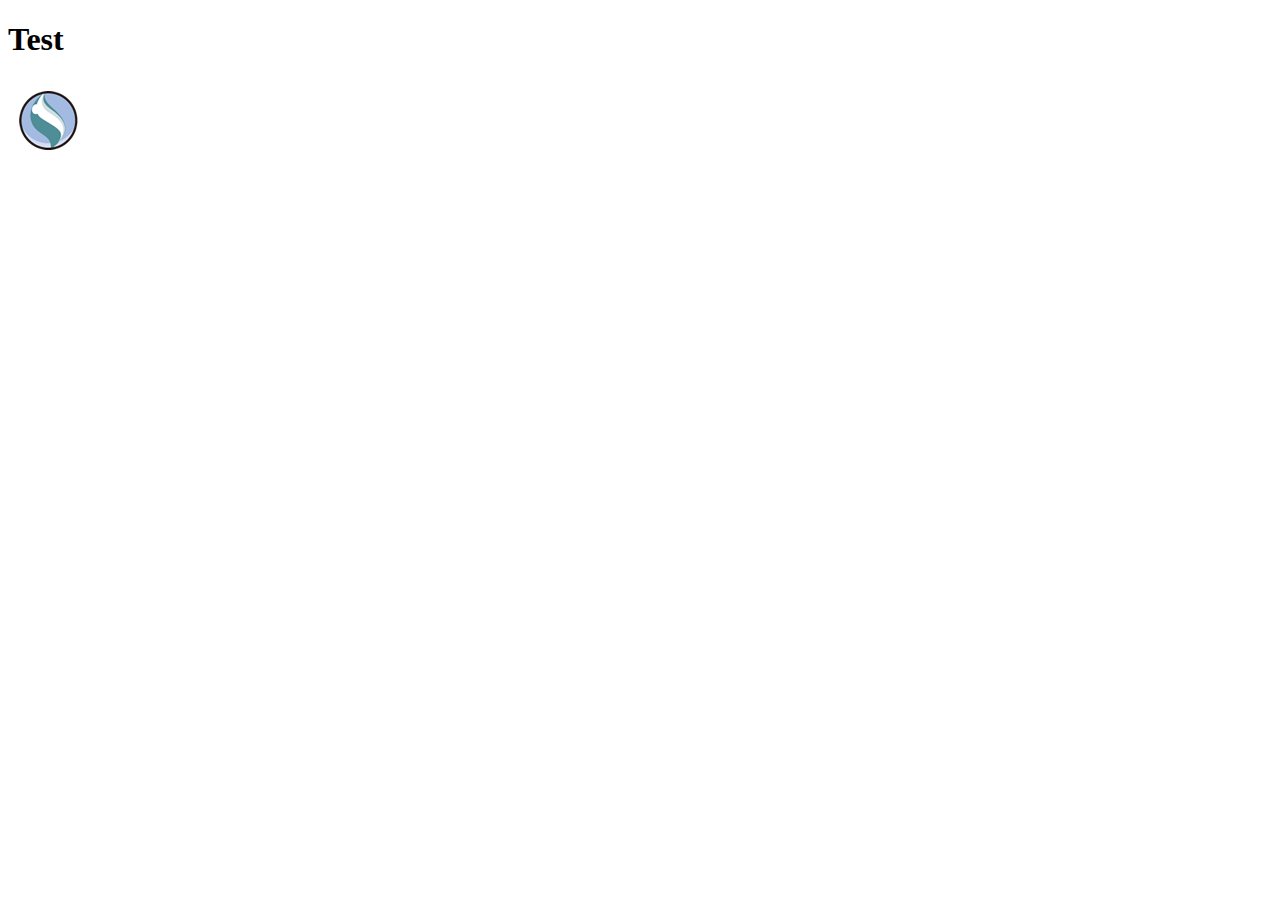
==== index.html @ 9678ddfa "Removed filepath comment" ====
<!DOCTYPE html>
<html lang="en">
<head>
    <meta charset="UTF-8">
    <meta name="viewport" content="width=device-width, initial-scale=1.0">
    <meta http-equiv="X-UA-Compatible" content="ie=edge">
    <title>Test G-Drive Images</title>

    <link rel="stylesheet" href="https://pro.fontawesome.com/releases/v5.11.2/css/all.css" integrity="sha384-zrnmn8R8KkWl12rAZFt4yKjxplaDaT7/EUkKm7AovijfrQItFWR7O/JJn4DAa/gx" crossorigin="anonymous">
</head>
<body>
    <h1>Test</h1>
    <div>
        <img src="./assets/images/items/abomasite.png">
    </div>

    <p>
        <i class="fas fa-star"></i><i class="far fa-star"></i>
    </p>
</body>
</html>
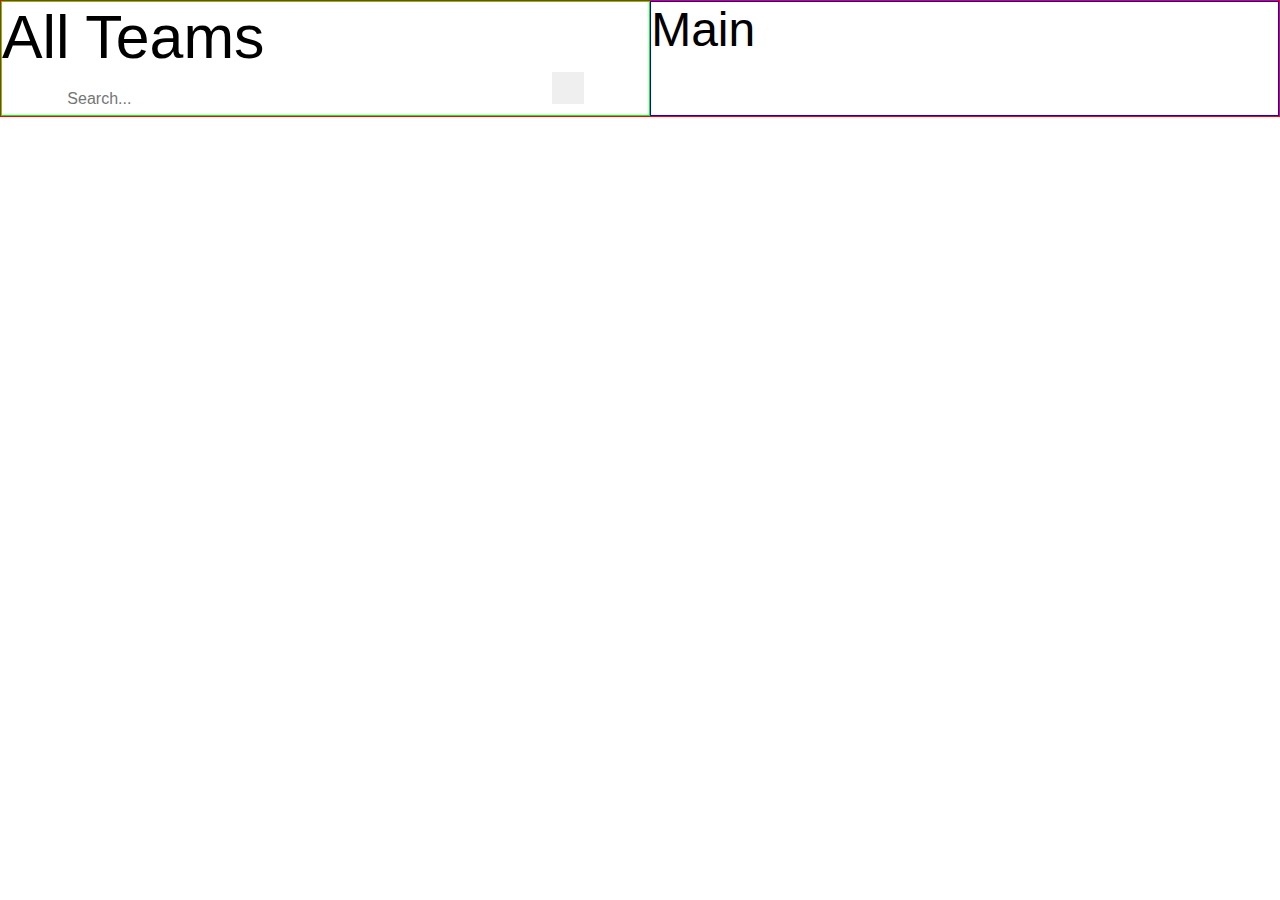
==== commit 7d397525: "Laid out main containers and search form" ====
--- a/index.html
+++ b/index.html
@@ -4,18 +4,28 @@
     <meta charset="UTF-8">
     <meta name="viewport" content="width=device-width, initial-scale=1.0">
     <meta http-equiv="X-UA-Compatible" content="ie=edge">
-    <title>Test G-Drive Images</title>
+    <title>Pokemon Teams Template</title>
 
     <link rel="stylesheet" href="https://pro.fontawesome.com/releases/v5.11.2/css/all.css" integrity="sha384-zrnmn8R8KkWl12rAZFt4yKjxplaDaT7/EUkKm7AovijfrQItFWR7O/JJn4DAa/gx" crossorigin="anonymous">
+    <link rel="stylesheet" href="./styles/fonts.css">
+    <link rel="stylesheet" href="./styles/main.css">
+
+    <link rel="shortcut icon" href="./assets/icons/favicon.png" type="image/png">
 </head>
 <body>
-    <h1>Test</h1>
-    <div>
-        <img src="./assets/images/items/abomasite.png">
+    <div id="app">
+        <aside>
+            <h1>All Teams</h1>
+            <div class="container-search">
+                <form>
+                    <input type="text" class="field-search" placeholder="Search..." required>
+                    <button type="button" class="btn-search"><i class="fas fa-search"></i></button>
+                </form>
+            </div>
+        </aside>
+        <main>
+            <h2>Main</h2>
+        </main>
     </div>
-
-    <p>
-        <i class="fas fa-star"></i><i class="far fa-star"></i>
-    </p>
 </body>
 </html>--- a/styles/fonts.css
+++ b/styles/fonts.css
@@ -0,0 +1,291 @@
+/* Import font: Montserrat */
+@font-face {
+    font-family: Montserrat;
+    src: url(./assets/fonts/montserrat/montserrat-100.ttf);
+    font-weight: 100;
+}
+
+@font-face {
+    font-family: Montserrat;
+    src: url(./assets/fonts/montserrat/montserrat-100-italic.ttf);
+    font-weight: 100;
+    font-style: italic;
+}
+
+@font-face {
+    font-family: Montserrat;
+    src: url(./assets/fonts/montserrat/montserrat-200.ttf);
+    font-weight: 200;
+}
+
+@font-face {
+    font-family: Montserrat;
+    src: url(./assets/fonts/montserrat/montserrat-200-italic.ttf);
+    font-weight: 200;
+    font-style: italic;
+}
+
+@font-face {
+    font-family: Montserrat;
+    src: url(./assets/fonts/montserrat/montserrat-300.ttf);
+    font-weight: 300;
+}
+
+@font-face {
+    font-family: Montserrat;
+    src: url(./assets/fonts/montserrat/montserrat-300-italic.ttf);
+    font-weight: 300;
+    font-style: italic;
+}
+
+@font-face {
+    font-family: Montserrat;
+    src: url(./assets/fonts/montserrat/montserrat-400.ttf);
+    font-weight: 400;
+}
+
+@font-face {
+    font-family: Montserrat;
+    src: url(./assets/fonts/montserrat/montserrat-400-italic.ttf);
+    font-weight: 400;
+    font-style: italic;
+}
+
+@font-face {
+    font-family: Montserrat;
+    src: url(./assets/fonts/montserrat/montserrat-500.ttf);
+    font-weight: 500;
+}
+
+@font-face {
+    font-family: Montserrat;
+    src: url(./assets/fonts/montserrat/montserrat-500-italic.ttf);
+    font-weight: 500;
+    font-style: italic;
+}
+
+@font-face {
+    font-family: Montserrat;
+    src: url(./assets/fonts/montserrat/montserrat-600.ttf);
+    font-weight: 600;
+}
+
+@font-face {
+    font-family: Montserrat;
+    src: url(./assets/fonts/montserrat/montserrat-600-italic.ttf);
+    font-weight: 600;
+    font-style: italic;
+}
+
+@font-face {
+    font-family: Montserrat;
+    src: url(./assets/fonts/montserrat/montserrat-700.ttf);
+    font-weight: 700;
+}
+
+@font-face {
+    font-family: Montserrat;
+    src: url(./assets/fonts/montserrat/montserrat-700-italic.ttf);
+    font-weight: 700;
+    font-style: italic;
+}
+
+@font-face {
+    font-family: Montserrat;
+    src: url(./assets/fonts/montserrat/montserrat-800.ttf);
+    font-weight: 800;
+}
+
+@font-face {
+    font-family: Montserrat;
+    src: url(./assets/fonts/montserrat/montserrat-800-italic.ttf);
+    font-weight: 800;
+    font-style: italic;
+}
+
+@font-face {
+    font-family: Montserrat;
+    src: url(./assets/fonts/montserrat/montserrat-900.ttf);
+    font-weight: 900;
+}
+
+@font-face {
+    font-family: Montserrat;
+    src: url(./assets/fonts/montserrat/montserrat-900-italic.ttf);
+    font-weight: 900;
+    font-style: italic;
+}
+
+
+/* Import font: Source Sans Pro */
+@font-face {
+    font-family: "Source Sans Pro";
+    src: url(./assets/fonts/source_sans_pro/source_sans_pro-200.ttf);
+    font-weight: 200;
+}
+
+@font-face {
+    font-family: "Source Sans Pro";
+    src: url(./assets/fonts/source_sans_pro/source_sans_pro-200-italic.ttf);
+    font-weight: 200;
+    font-style: italic;
+}
+
+@font-face {
+    font-family: "Source Sans Pro";
+    src: url(./assets/fonts/source_sans_pro/source_sans_pro-300.ttf);
+    font-weight: 300;
+}
+
+@font-face {
+    font-family: "Source Sans Pro";
+    src: url(./assets/fonts/source_sans_pro/source_sans_pro-300-italic.ttf);
+    font-weight: 300;
+    font-style: italic;
+}
+
+@font-face {
+    font-family: "Source Sans Pro";
+    src: url(./assets/fonts/source_sans_pro/source_sans_pro-400.ttf);
+    font-weight: 400;
+}
+
+@font-face {
+    font-family: "Source Sans Pro";
+    src: url(./assets/fonts/source_sans_pro/source_sans_pro-400-italic.ttf);
+    font-weight: 400;
+    font-style: italic;
+}
+
+@font-face {
+    font-family: "Source Sans Pro";
+    src: url(./assets/fonts/source_sans_pro/source_sans_pro-500.ttf);
+    font-weight: 500;
+}
+
+@font-face {
+    font-family: "Source Sans Pro";
+    src: url(./assets/fonts/source_sans_pro/source_sans_pro-500-italic.ttf);
+    font-weight: 500;
+    font-style: italic;
+}
+
+@font-face {
+    font-family: "Source Sans Pro";
+    src: url(./assets/fonts/source_sans_pro/source_sans_pro-700.ttf);
+    font-weight: 700;
+}
+
+@font-face {
+    font-family: "Source Sans Pro";
+    src: url(./assets/fonts/source_sans_pro/source_sans_pro-700-italic.ttf);
+    font-weight: 700;
+    font-style: italic;
+}
+
+@font-face {
+    font-family: "Source Sans Pro";
+    src: url(./assets/fonts/source_sans_pro/source_sans_pro-900.ttf);
+    font-weight: 900;
+}
+
+@font-face {
+    font-family: "Source Sans Pro";
+    src: url(./assets/fonts/source_sans_pro/source_sans_pro-900-italic.ttf);
+    font-weight: 900;
+    font-style: italic;
+}
+
+
+/* Import font: Source Code Pro */
+@font-face {
+    font-family: "Source Code Pro";
+    src: url(./assets/fonts/source_code_pro/source_code_pro-200.ttf);
+    font-weight: 200;
+}
+
+@font-face {
+    font-family: "Source Code Pro";
+    src: url(./assets/fonts/source_code_pro/source_code_pro-200-italic.ttf);
+    font-weight: 200;
+    font-style: italic;
+}
+
+@font-face {
+    font-family: "Source Code Pro";
+    src: url(./assets/fonts/source_code_pro/source_code_pro-300.ttf);
+    font-weight: 300;
+}
+
+@font-face {
+    font-family: "Source Code Pro";
+    src: url(./assets/fonts/source_code_pro/source_code_pro-300-italic.ttf);
+    font-weight: 300;
+    font-style: italic;
+}
+
+@font-face {
+    font-family: "Source Code Pro";
+    src: url(./assets/fonts/source_code_pro/source_code_pro-400.ttf);
+    font-weight: 400;
+}
+
+@font-face {
+    font-family: "Source Code Pro";
+    src: url(./assets/fonts/source_code_pro/source_code_pro-400-italic.ttf);
+    font-weight: 400;
+    font-style: italic;
+}
+
+@font-face {
+    font-family: "Source Code Pro";
+    src: url(./assets/fonts/source_code_pro/source_code_pro-500.ttf);
+    font-weight: 500;
+}
+
+@font-face {
+    font-family: "Source Code Pro";
+    src: url(./assets/fonts/source_code_pro/source_code_pro-500-italic.ttf);
+    font-weight: 500;
+    font-style: italic;
+}
+
+@font-face {
+    font-family: "Source Code Pro";
+    src: url(./assets/fonts/source_code_pro/source_code_pro-700.ttf);
+    font-weight: 700;
+}
+
+@font-face {
+    font-family: "Source Code Pro";
+    src: url(./assets/fonts/source_code_pro/source_code_pro-700-italic.ttf);
+    font-weight: 700;
+    font-style: italic;
+}
+
+@font-face {
+    font-family: "Source Code Pro";
+    src: url(./assets/fonts/source_code_pro/source_code_pro-900.ttf);
+    font-weight: 900;
+}
+
+@font-face {
+    font-family: "Source Code Pro";
+    src: url(./assets/fonts/source_code_pro/source_code_pro-900-italic.ttf);
+    font-weight: 900;
+    font-style: italic;
+}
+
+
+/* Font styles */
+.font-montserrat {
+    font-family: Montserrat, sans-serif;
+}
+
+.font-source-sans-pro {
+    font-family: "Source Sans Pro", sans-serif;
+}
+
+.font-source-code-pro {
+    font-family: "Source Code Pro", sans-serif;
+}--- a/styles/main.css
+++ b/styles/main.css
@@ -0,0 +1,80 @@
+* {
+    margin: 0;
+    padding: 0;
+    border: 0;
+    font-size: 100%;
+    font: inherit;
+    vertical-align: baseline;
+    box-sizing: border-box;
+}
+
+html, body {
+    font-size: 16px;
+    font-family: 'Source Sans Pro', sans-serif;
+}
+
+div#app {
+    border: thin solid #f00;
+    display: grid;
+    grid-template-areas: 'aside main main main main';
+}
+
+aside {
+    border: thin solid #0f0;
+    grid-area: aside;
+}
+
+main {
+    border: thin solid #00f;
+    grid-area: main;
+}
+
+h1, h2, h3, h4, h5, h6,
+.font-heading {
+    font-family: 'Montserrat', sans-serif;
+}
+
+h1 {
+    font-size: 3.8rem;
+}
+
+h2 {
+    font-size: 3rem;
+}
+
+h3 {
+    font-size: 2.2rem;
+}
+
+h4 {
+    font-size: 2rem;
+}
+
+h5 {
+    font-size: 1.5rem;
+}
+
+h6 {
+    font-size: 1rem;
+}
+
+.font-body {
+    font-family: 'Source Sans Pro', sans-serif;
+}
+
+.container-search {
+    display: flex;
+    align-items: center;
+    justify-content: center;
+}
+
+.field-search {
+    display: inline-block;
+    width: 30rem;
+    height: 2rem;
+}
+
+.btn-search {
+    width: 2rem;
+    height: 2rem;
+}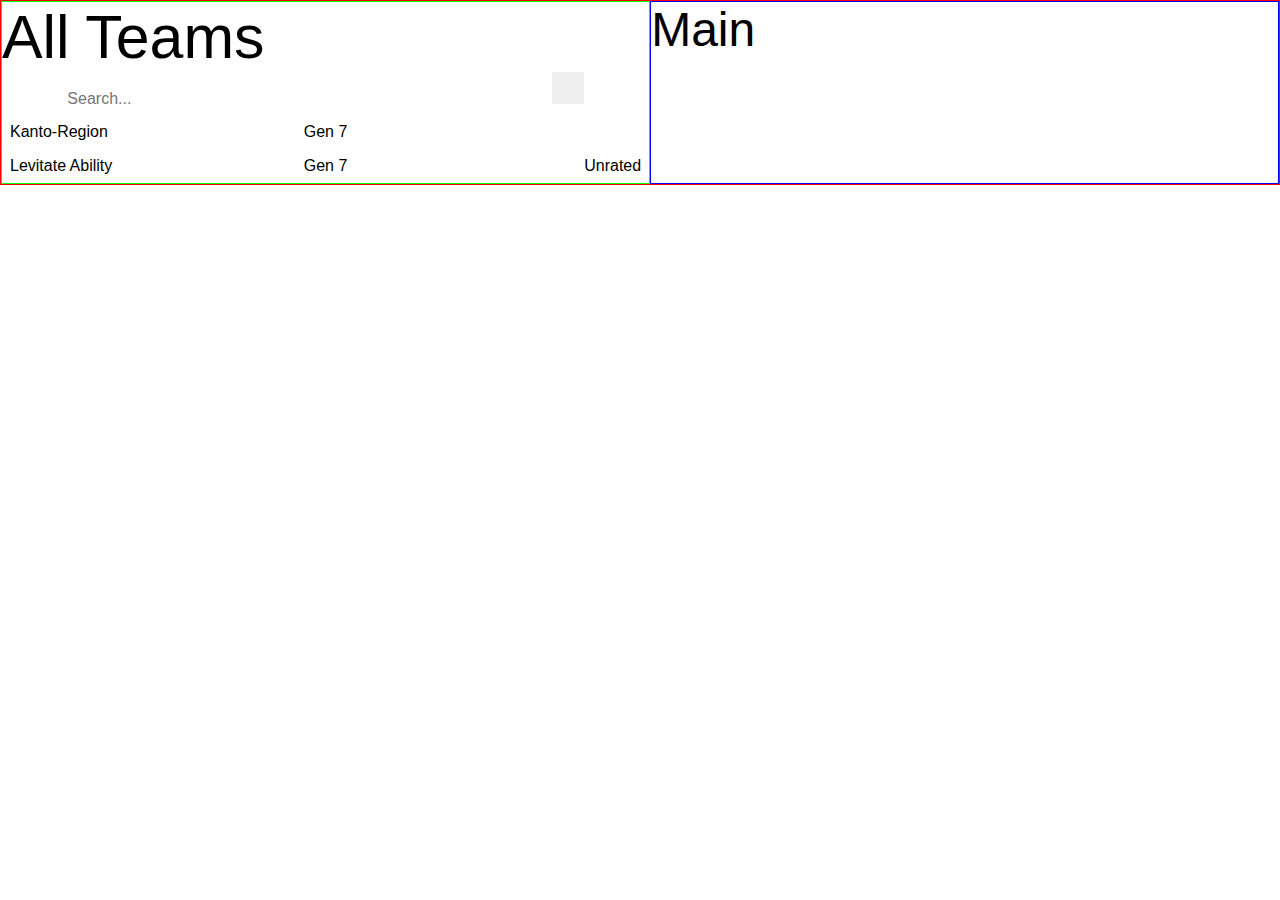
==== commit ca9e750a: "Laid out team list components" ====
--- a/index.html
+++ b/index.html
@@ -22,6 +22,18 @@
                     <button type="button" class="btn-search"><i class="fas fa-search"></i></button>
                 </form>
             </div>
+            <div class="container-team-list">
+                <div class="team-item">
+                    <h6 class="item-title">Kanto-Region</h6>
+                    <p class="item-gen">Gen 7</p>
+                    <div class="item-rating"><i class="fas fa-star"></i><i class="fas fa-star"></i><i class="fal fa-star"></i><i class="fal fa-star"></i><i class="fal fa-star"></i></div>
+                </div>
+                <div class="team-item">
+                    <h6 class="item-title">Levitate Ability</h6>
+                    <p class="item-gen">Gen 7</p>
+                    <div class="item-rating"><small>Unrated</small></div>
+                </div>
+            </div>
         </aside>
         <main>
             <h2>Main</h2>
--- a/styles/main.css
+++ b/styles/main.css
@@ -7,6 +7,11 @@
     vertical-align: baseline;
     box-sizing: border-box;
 }
+
+/* TODO: Remove */
+/* div {
+    border: thin solid #888;
+} */
 
 html, body {
     font-size: 16px;
@@ -77,4 +82,25 @@
 .btn-search {
     width: 2rem;
     height: 2rem;
+}
+
+.team-item {
+    padding: 0.5rem;
+    display: grid;
+    grid-template-areas: 'item-title item-gen item-rating';
+    grid-template-columns: repeat(3, 1fr);
+}
+
+.item-title {
+    grid-area: item-title;
+}
+
+.item-gen {
+    grid-area: item-gen;
+    text-align: center;
+}
+
+.item-rating {
+    grid-area: item-rating;
+    text-align: right;
 }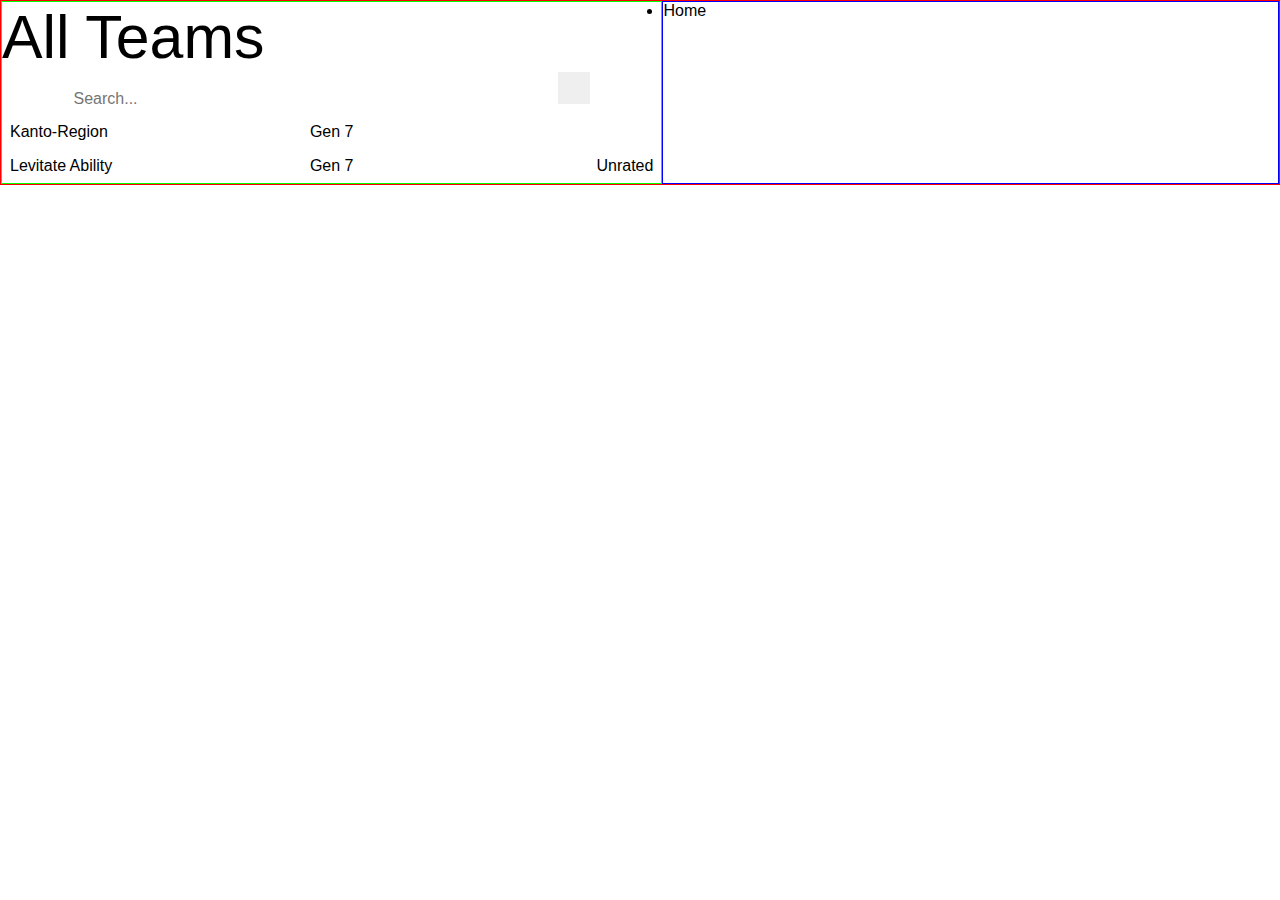
==== commit acf673fd: "WIP breadcrumbs" ====
--- a/index.html
+++ b/index.html
@@ -36,7 +36,9 @@
             </div>
         </aside>
         <main>
-            <h2>Main</h2>
+            <ul class="breadcrumb">
+                <li>Home</li>
+            </ul>
         </main>
     </div>
 </body>
--- a/styles/main.css
+++ b/styles/main.css
@@ -80,6 +80,7 @@
 }
 
 .btn-search {
+    display: inline-block;
     width: 2rem;
     height: 2rem;
 }
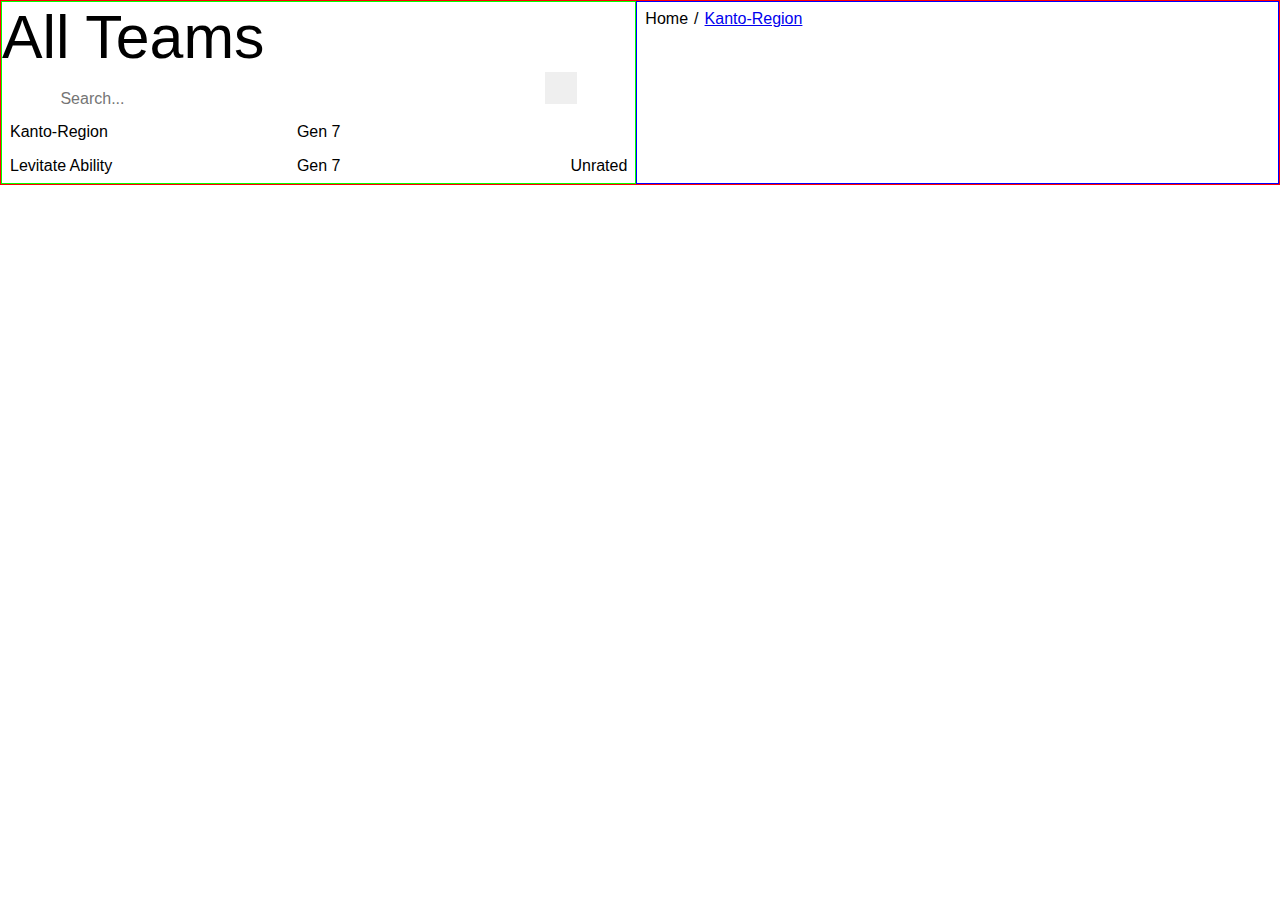
==== commit f795243b: "Implemented layout for breadcrumb" ====
--- a/index.html
+++ b/index.html
@@ -38,6 +38,7 @@
         <main>
             <ul class="breadcrumb">
                 <li>Home</li>
+                <li><a href="#">Kanto-Region</a></li>
             </ul>
         </main>
     </div>
--- a/styles/main.css
+++ b/styles/main.css
@@ -104,4 +104,18 @@
 .item-rating {
     grid-area: item-rating;
     text-align: right;
+}
+
+ul.breadcrumb {
+    padding: 0.5rem;
+    list-style: none;
+}
+
+ul.breadcrumb li {
+    display: inline;
+}
+
+ul.breadcrumb li+li:before {
+    padding: 0.1rem;
+    content: '/\00a0';
 }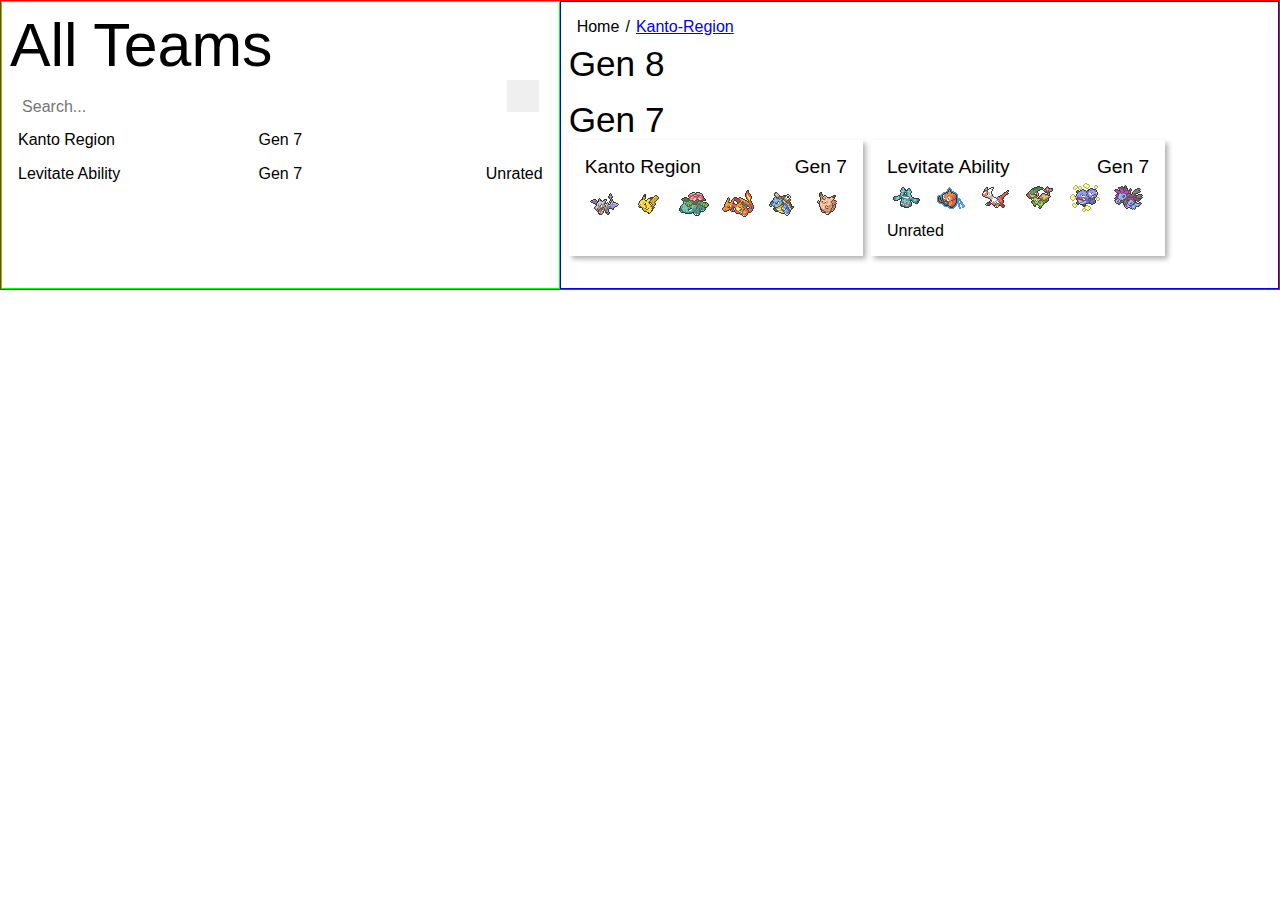
==== commit ba06c132: "Laid out team cards" ====
--- a/index.html
+++ b/index.html
@@ -24,9 +24,15 @@
             </div>
             <div class="container-team-list">
                 <div class="team-item">
-                    <h6 class="item-title">Kanto-Region</h6>
+                    <h6 class="item-title">Kanto Region</h6>
                     <p class="item-gen">Gen 7</p>
-                    <div class="item-rating"><i class="fas fa-star"></i><i class="fas fa-star"></i><i class="fal fa-star"></i><i class="fal fa-star"></i><i class="fal fa-star"></i></div>
+                    <div class="item-rating">
+                        <i class="fas fa-star"></i>
+                        <i class="fas fa-star"></i>
+                        <i class="fal fa-star"></i>
+                        <i class="fal fa-star"></i>
+                        <i class="fal fa-star"></i>
+                    </div>
                 </div>
                 <div class="team-item">
                     <h6 class="item-title">Levitate Ability</h6>
@@ -40,6 +46,54 @@
                 <li>Home</li>
                 <li><a href="#">Kanto-Region</a></li>
             </ul>
+
+            <section class="container-gens">
+                <h2 class="gens-title">Gen 8</h2>
+
+                
+            </section>
+
+            <section class="container-gens">
+                <h2 class="gens-title">Gen 7</h2>
+
+                <div class="container-gens-cards">
+                    <div class="team-card">
+                        <h3 class="card-title">Kanto Region</h3>
+                        <p class="card-gen">Gen 7</p>
+                        <div class="card-pokemon">
+                            <img class="pokemon-icon" src="./assets/images/pokemon/icons/aerodactyl-icon.png">
+                            <img class="pokemon-icon" src="./assets/images/pokemon/icons/pikachu-icon.png">
+                            <img class="pokemon-icon" src="./assets/images/pokemon/icons/venusaur-icon.png">
+                            <img class="pokemon-icon" src="./assets/images/pokemon/icons/charizard-icon.png">
+                            <img class="pokemon-icon" src="./assets/images/pokemon/icons/blastoise-icon.png">
+                            <img class="pokemon-icon" src="./assets/images/pokemon/icons/clefable-icon.png">
+                        </div>
+                        <div class="card-rating">
+                            <i class="fas fa-star"></i>
+                            <i class="fas fa-star"></i>
+                            <i class="fal fa-star"></i>
+                            <i class="fal fa-star"></i>
+                            <i class="fal fa-star"></i>
+                        </div>
+                    </div>
+
+                    <div class="team-card">
+                        <h3 class="card-title">Levitate Ability</h3>
+                        <p class="card-gen">Gen 7</p>
+                        <div class="card-pokemon">
+                            <img class="pokemon-icon" src="./assets/images/pokemon/icons/bronzong-icon.png">
+                            <img class="pokemon-icon" src="./assets/images/pokemon/icons/rotom_wash-icon.png">
+                            <img class="pokemon-icon" src="./assets/images/pokemon/icons/latias-icon.png">
+                            <img class="pokemon-icon" src="./assets/images/pokemon/icons/flygon-icon.png">
+                            <img class="pokemon-icon" src="./assets/images/pokemon/icons/weezing-icon.png">
+                            <img class="pokemon-icon" src="./assets/images/pokemon/icons/hydreigon-icon.png">
+                        </div>
+                        <div class="card-rating">
+                            Unrated
+                        </div>
+                    </div>
+                </div>
+            </section>
         </main>
     </div>
 </body>
--- a/styles/main.css
+++ b/styles/main.css
@@ -27,11 +27,13 @@
 aside {
     border: thin solid #0f0;
     grid-area: aside;
+    padding: 0.5rem;
 }
 
 main {
     border: thin solid #00f;
     grid-area: main;
+    padding: 0.5rem;
 }
 
 h1, h2, h3, h4, h5, h6,
@@ -118,4 +120,54 @@
 ul.breadcrumb li+li:before {
     padding: 0.1rem;
     content: '/\00a0';
+}
+
+.container-gens {
+    margin-bottom: 1rem;
+}
+
+.gens-title {
+    font-size: 2.2rem;
+}
+
+.container-gens-cards {
+    display: flex;
+}
+
+.team-card {
+    padding: 1rem;
+    margin-right: 0.5rem;
+    margin-bottom: 0.5rem;
+    background: white;
+    box-shadow: 3px 3px 5px rgba(1, 1, 1, 0.3);
+    display: grid;
+    grid-template-areas: 
+        'card-title card-title card-title card-title card-gen card-gen'
+        'card-pokemon card-pokemon card-pokemon card-pokemon card-pokemon card-pokemon'
+        'card-rating card-rating card-rating card-rating card-rating card-rating'
+    ;
+}
+
+.card-title {
+    grid-area: card-title;
+    font-size: 1.2rem;
+}
+
+.card-gen {
+    grid-area: card-gen;
+    font-size: 1.2rem;
+    text-align: right;
+}
+
+.card-pokemon {
+    grid-area: card-pokemon;
+}
+
+.card-rating {
+    grid-area: card-rating;
+}
+
+.pokemon-icon {
+    display: inline-block;
+    padding: 0.25rem;
 }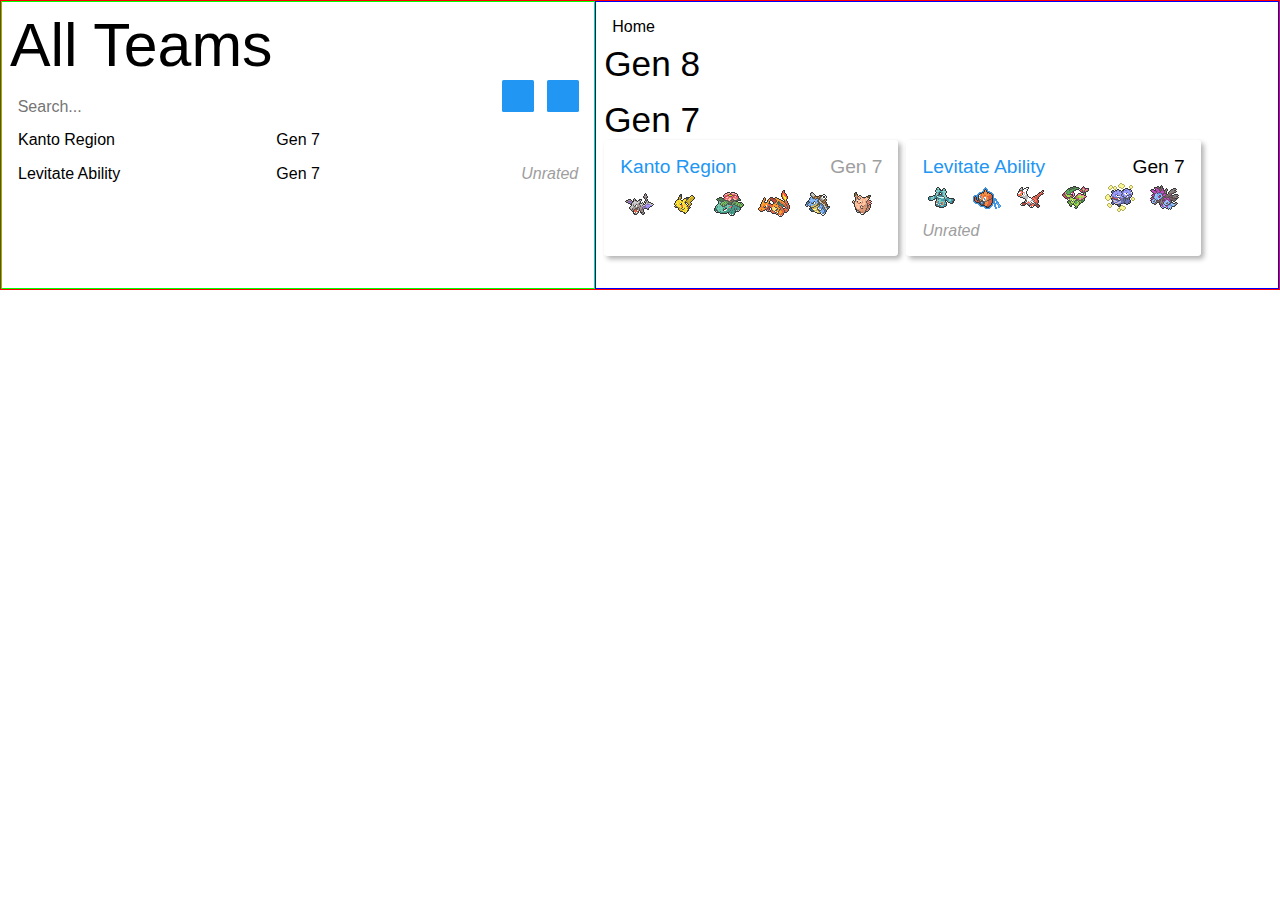
==== commit 50ad5dd9: "Added colors to links and other UI content" ====
--- a/index.html
+++ b/index.html
@@ -20,6 +20,7 @@
                 <form>
                     <input type="text" class="field-search" placeholder="Search..." required>
                     <button type="button" class="btn-search"><i class="fas fa-search"></i></button>
+                    <button type="button" class="btn-home"><i class="fas fa-home"></i></button>
                 </form>
             </div>
             <div class="container-team-list">
@@ -27,24 +28,25 @@
                     <h6 class="item-title">Kanto Region</h6>
                     <p class="item-gen">Gen 7</p>
                     <div class="item-rating">
-                        <i class="fas fa-star"></i>
-                        <i class="fas fa-star"></i>
-                        <i class="fal fa-star"></i>
-                        <i class="fal fa-star"></i>
-                        <i class="fal fa-star"></i>
+                        <i class="fas fa-star text-amber"></i>
+                        <i class="fas fa-star text-amber"></i>
+                        <i class="fal fa-star text-yellow"></i>
+                        <i class="fal fa-star text-yellow"></i>
+                        <i class="fal fa-star text-yellow"></i>
                     </div>
                 </div>
                 <div class="team-item">
                     <h6 class="item-title">Levitate Ability</h6>
                     <p class="item-gen">Gen 7</p>
-                    <div class="item-rating"><small>Unrated</small></div>
+                    <div class="item-rating">
+                        <span class="text-muted">Unrated</span>
+                    </div>
                 </div>
             </div>
         </aside>
         <main>
             <ul class="breadcrumb">
                 <li>Home</li>
-                <li><a href="#">Kanto-Region</a></li>
             </ul>
 
             <section class="container-gens">
@@ -58,8 +60,8 @@
 
                 <div class="container-gens-cards">
                     <div class="team-card">
-                        <h3 class="card-title">Kanto Region</h3>
-                        <p class="card-gen">Gen 7</p>
+                        <h3 class="card-title"><a href="./team.html">Kanto Region</a></h3>
+                        <p class="card-gen text-secondary">Gen 7</p>
                         <div class="card-pokemon">
                             <img class="pokemon-icon" src="./assets/images/pokemon/icons/aerodactyl-icon.png">
                             <img class="pokemon-icon" src="./assets/images/pokemon/icons/pikachu-icon.png">
@@ -69,17 +71,17 @@
                             <img class="pokemon-icon" src="./assets/images/pokemon/icons/clefable-icon.png">
                         </div>
                         <div class="card-rating">
-                            <i class="fas fa-star"></i>
-                            <i class="fas fa-star"></i>
-                            <i class="fal fa-star"></i>
-                            <i class="fal fa-star"></i>
-                            <i class="fal fa-star"></i>
+                            <i class="fas fa-star text-amber"></i>
+                            <i class="fas fa-star text-amber"></i>
+                            <i class="fal fa-star text-yellow"></i>
+                            <i class="fal fa-star text-yellow"></i>
+                            <i class="fal fa-star text-yellow"></i>
                         </div>
                     </div>
 
                     <div class="team-card">
-                        <h3 class="card-title">Levitate Ability</h3>
-                        <p class="card-gen">Gen 7</p>
+                        <h3 class="card-title"><a href="./team.html">Levitate Ability</a></h3>
+                        <p class="card-gen text-scondary">Gen 7</p>
                         <div class="card-pokemon">
                             <img class="pokemon-icon" src="./assets/images/pokemon/icons/bronzong-icon.png">
                             <img class="pokemon-icon" src="./assets/images/pokemon/icons/rotom_wash-icon.png">
@@ -89,7 +91,7 @@
                             <img class="pokemon-icon" src="./assets/images/pokemon/icons/hydreigon-icon.png">
                         </div>
                         <div class="card-rating">
-                            Unrated
+                            <span class="text-muted">Unrated</span>
                         </div>
                     </div>
                 </div>
--- a/styles/main.css
+++ b/styles/main.css
@@ -1,3 +1,18 @@
+:root {
+    --col-primary: #2196f3;
+    --col-primary-light: #64b5f6;
+    --col-primary-dark: #1976d2;
+    --col-secondary: #9e9e9e;
+    --col-secondary-light: #e0e0e0;
+    --col-secondary-dark: #616161;
+    --col-amber: #ffc107;
+    --col-yellow: #ffeb3b;
+    --col-white: #fff;
+    --col-black: #000;
+    --border-radius-tiny: 0.1rem;
+    --border-radius-small: 0.2rem;
+}
+
 * {
     margin: 0;
     padding: 0;
@@ -65,6 +80,15 @@
     font-size: 1rem;
 }
 
+a, a:visited, a:focus {
+    color: #2196f3; /* col primary */
+    text-decoration: none;
+}
+
+a:hover {
+    color: #1976d2; /* col primary dark */
+}
+
 .font-body {
     font-family: 'Source Sans Pro', sans-serif;
 }
@@ -85,6 +109,25 @@
     display: inline-block;
     width: 2rem;
     height: 2rem;
+    color: var(--col-white);
+    background-color: var(--col-primary);
+    border-radius: var(--border-radius-tiny);
+    
+}
+
+.btn-home {
+    display: inline-block;
+    width: 2rem;
+    height: 2rem;
+    margin-left: 0.5rem;
+    color: var(--col-white);
+    background-color: var(--col-primary);
+    border-radius: var(--border-radius-tiny);
+}
+
+.btn-search:hover, .btn-home:hover {
+    background-color: var(--col-primary-dark);
+    cursor: pointer;
 }
 
 .team-item {
@@ -146,6 +189,7 @@
         'card-pokemon card-pokemon card-pokemon card-pokemon card-pokemon card-pokemon'
         'card-rating card-rating card-rating card-rating card-rating card-rating'
     ;
+    border-radius: var(--border-radius-small);
 }
 
 .card-title {
@@ -170,4 +214,21 @@
 .pokemon-icon {
     display: inline-block;
     padding: 0.25rem;
+}
+
+.text-amber {
+    color: #ffc107; /* col amber */
+}
+
+.text-yellow {
+    color: #ffeb3b; /* col yellow */
+}
+
+.text-muted {
+    color: #9e9e9e; /* col secondary light */
+    font-style: italic;
+}
+
+.text-secondary {
+    color: #9e9e9e; /* col secondary */
 }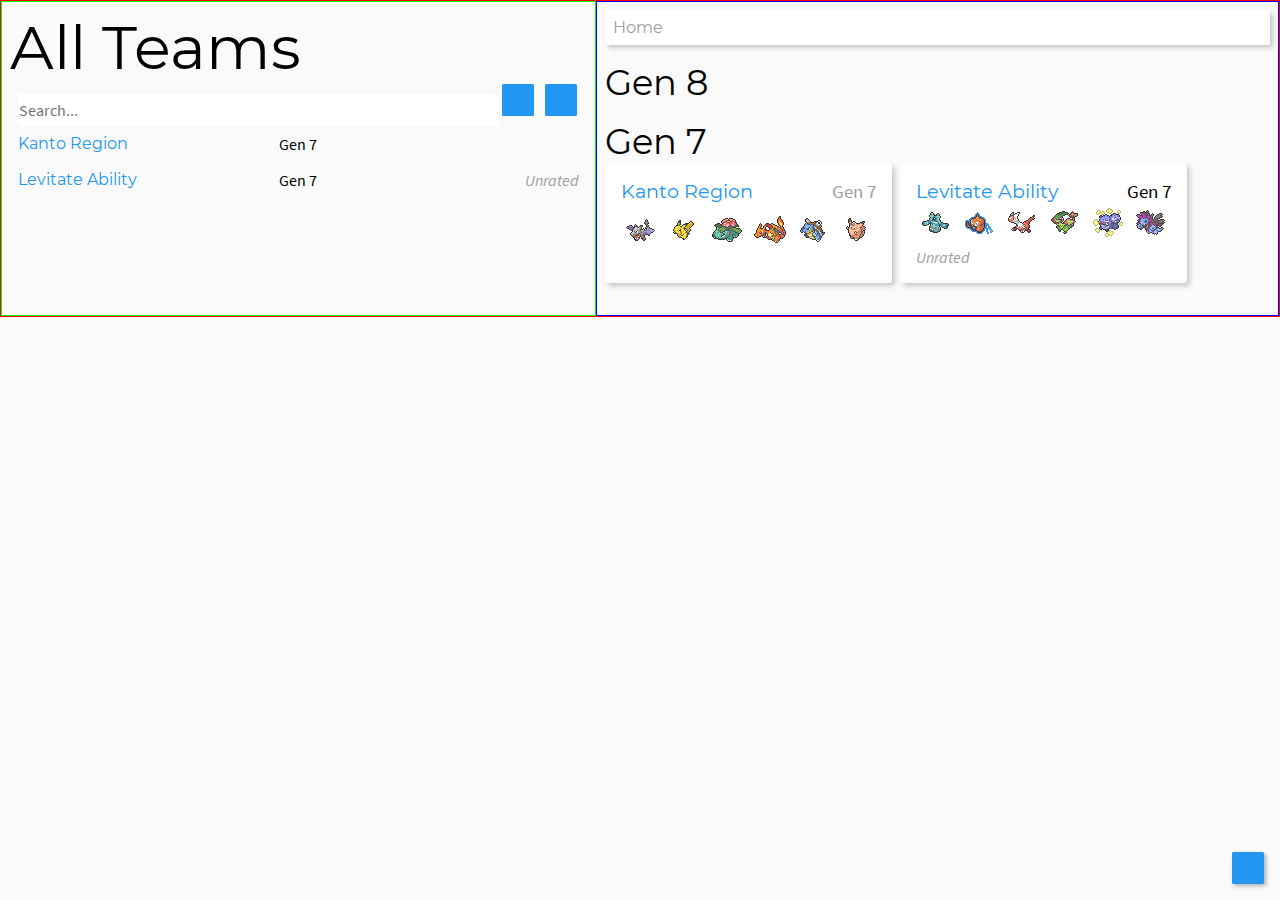
==== commit c0588425: "Minor touch ups to UI" ====
--- a/index.html
+++ b/index.html
@@ -20,12 +20,12 @@
                 <form>
                     <input type="text" class="field-search" placeholder="Search..." required>
                     <button type="button" class="btn-search"><i class="fas fa-search"></i></button>
-                    <button type="button" class="btn-home"><i class="fas fa-home"></i></button>
+                    <button type="button" class="btn-home" onclick="window.location = './index.html';"><i class="fas fa-home"></i></button>
                 </form>
             </div>
             <div class="container-team-list">
                 <div class="team-item">
-                    <h6 class="item-title">Kanto Region</h6>
+                    <h6 class="item-title"><a href="./team.html">Kanto Region</a></h6>
                     <p class="item-gen">Gen 7</p>
                     <div class="item-rating">
                         <i class="fas fa-star text-amber"></i>
@@ -36,7 +36,7 @@
                     </div>
                 </div>
                 <div class="team-item">
-                    <h6 class="item-title">Levitate Ability</h6>
+                    <h6 class="item-title"><a href="./team.html">Levitate Ability</a></h6>
                     <p class="item-gen">Gen 7</p>
                     <div class="item-rating">
                         <span class="text-muted">Unrated</span>
@@ -98,5 +98,9 @@
             </section>
         </main>
     </div>
+
+    <button type="button" class="btn-top" onclick="window.location = '#app';">
+        <i class="fas fa-chevron-up"></i>
+    </button>
 </body>
 </html>--- a/styles/fonts.css
+++ b/styles/fonts.css
@@ -1,117 +1,117 @@
 /* Import font: Montserrat */
 @font-face {
     font-family: Montserrat;
-    src: url(./assets/fonts/montserrat/montserrat-100.ttf);
+    src: url(./../assets/fonts/montserrat/montserrat-100.ttf);
     font-weight: 100;
 }
 
 @font-face {
     font-family: Montserrat;
-    src: url(./assets/fonts/montserrat/montserrat-100-italic.ttf);
+    src: url(./../assets/fonts/montserrat/montserrat-100-italic.ttf);
     font-weight: 100;
     font-style: italic;
 }
 
 @font-face {
     font-family: Montserrat;
-    src: url(./assets/fonts/montserrat/montserrat-200.ttf);
-    font-weight: 200;
-}
-
-@font-face {
-    font-family: Montserrat;
-    src: url(./assets/fonts/montserrat/montserrat-200-italic.ttf);
-    font-weight: 200;
-    font-style: italic;
-}
-
-@font-face {
-    font-family: Montserrat;
-    src: url(./assets/fonts/montserrat/montserrat-300.ttf);
-    font-weight: 300;
-}
-
-@font-face {
-    font-family: Montserrat;
-    src: url(./assets/fonts/montserrat/montserrat-300-italic.ttf);
-    font-weight: 300;
-    font-style: italic;
-}
-
-@font-face {
-    font-family: Montserrat;
-    src: url(./assets/fonts/montserrat/montserrat-400.ttf);
-    font-weight: 400;
-}
-
-@font-face {
-    font-family: Montserrat;
-    src: url(./assets/fonts/montserrat/montserrat-400-italic.ttf);
-    font-weight: 400;
-    font-style: italic;
-}
-
-@font-face {
-    font-family: Montserrat;
-    src: url(./assets/fonts/montserrat/montserrat-500.ttf);
-    font-weight: 500;
-}
-
-@font-face {
-    font-family: Montserrat;
-    src: url(./assets/fonts/montserrat/montserrat-500-italic.ttf);
-    font-weight: 500;
-    font-style: italic;
-}
-
-@font-face {
-    font-family: Montserrat;
-    src: url(./assets/fonts/montserrat/montserrat-600.ttf);
+    src: url(./../assets/fonts/montserrat/montserrat-200.ttf);
+    font-weight: 200;
+}
+
+@font-face {
+    font-family: Montserrat;
+    src: url(./../assets/fonts/montserrat/montserrat-200-italic.ttf);
+    font-weight: 200;
+    font-style: italic;
+}
+
+@font-face {
+    font-family: Montserrat;
+    src: url(./../assets/fonts/montserrat/montserrat-300.ttf);
+    font-weight: 300;
+}
+
+@font-face {
+    font-family: Montserrat;
+    src: url(./../assets/fonts/montserrat/montserrat-300-italic.ttf);
+    font-weight: 300;
+    font-style: italic;
+}
+
+@font-face {
+    font-family: Montserrat;
+    src: url(./../assets/fonts/montserrat/montserrat-400.ttf);
+    font-weight: 400;
+}
+
+@font-face {
+    font-family: Montserrat;
+    src: url(./../assets/fonts/montserrat/montserrat-400-italic.ttf);
+    font-weight: 400;
+    font-style: italic;
+}
+
+@font-face {
+    font-family: Montserrat;
+    src: url(./../assets/fonts/montserrat/montserrat-500.ttf);
+    font-weight: 500;
+}
+
+@font-face {
+    font-family: Montserrat;
+    src: url(./../assets/fonts/montserrat/montserrat-500-italic.ttf);
+    font-weight: 500;
+    font-style: italic;
+}
+
+@font-face {
+    font-family: Montserrat;
+    src: url(./../assets/fonts/montserrat/montserrat-600.ttf);
     font-weight: 600;
 }
 
 @font-face {
     font-family: Montserrat;
-    src: url(./assets/fonts/montserrat/montserrat-600-italic.ttf);
+    src: url(./../assets/fonts/montserrat/montserrat-600-italic.ttf);
     font-weight: 600;
     font-style: italic;
 }
 
 @font-face {
     font-family: Montserrat;
-    src: url(./assets/fonts/montserrat/montserrat-700.ttf);
-    font-weight: 700;
-}
-
-@font-face {
-    font-family: Montserrat;
-    src: url(./assets/fonts/montserrat/montserrat-700-italic.ttf);
-    font-weight: 700;
-    font-style: italic;
-}
-
-@font-face {
-    font-family: Montserrat;
-    src: url(./assets/fonts/montserrat/montserrat-800.ttf);
+    src: url(./../assets/fonts/montserrat/montserrat-700.ttf);
+    font-weight: 700;
+}
+
+@font-face {
+    font-family: Montserrat;
+    src: url(./../assets/fonts/montserrat/montserrat-700-italic.ttf);
+    font-weight: 700;
+    font-style: italic;
+}
+
+@font-face {
+    font-family: Montserrat;
+    src: url(./../assets/fonts/montserrat/montserrat-800.ttf);
     font-weight: 800;
 }
 
 @font-face {
     font-family: Montserrat;
-    src: url(./assets/fonts/montserrat/montserrat-800-italic.ttf);
+    src: url(./../assets/fonts/montserrat/montserrat-800-italic.ttf);
     font-weight: 800;
     font-style: italic;
 }
 
 @font-face {
     font-family: Montserrat;
-    src: url(./assets/fonts/montserrat/montserrat-900.ttf);
-    font-weight: 900;
-}
-
-@font-face {
-    font-family: Montserrat;
-    src: url(./assets/fonts/montserrat/montserrat-900-italic.ttf);
+    src: url(./../assets/fonts/montserrat/montserrat-900.ttf);
+    font-weight: 900;
+}
+
+@font-face {
+    font-family: Montserrat;
+    src: url(./../assets/fonts/montserrat/montserrat-900-italic.ttf);
     font-weight: 900;
     font-style: italic;
 }
@@ -120,78 +120,78 @@
 /* Import font: Source Sans Pro */
 @font-face {
     font-family: "Source Sans Pro";
-    src: url(./assets/fonts/source_sans_pro/source_sans_pro-200.ttf);
-    font-weight: 200;
-}
-
-@font-face {
-    font-family: "Source Sans Pro";
-    src: url(./assets/fonts/source_sans_pro/source_sans_pro-200-italic.ttf);
-    font-weight: 200;
-    font-style: italic;
-}
-
-@font-face {
-    font-family: "Source Sans Pro";
-    src: url(./assets/fonts/source_sans_pro/source_sans_pro-300.ttf);
-    font-weight: 300;
-}
-
-@font-face {
-    font-family: "Source Sans Pro";
-    src: url(./assets/fonts/source_sans_pro/source_sans_pro-300-italic.ttf);
-    font-weight: 300;
-    font-style: italic;
-}
-
-@font-face {
-    font-family: "Source Sans Pro";
-    src: url(./assets/fonts/source_sans_pro/source_sans_pro-400.ttf);
-    font-weight: 400;
-}
-
-@font-face {
-    font-family: "Source Sans Pro";
-    src: url(./assets/fonts/source_sans_pro/source_sans_pro-400-italic.ttf);
-    font-weight: 400;
-    font-style: italic;
-}
-
-@font-face {
-    font-family: "Source Sans Pro";
-    src: url(./assets/fonts/source_sans_pro/source_sans_pro-500.ttf);
-    font-weight: 500;
-}
-
-@font-face {
-    font-family: "Source Sans Pro";
-    src: url(./assets/fonts/source_sans_pro/source_sans_pro-500-italic.ttf);
-    font-weight: 500;
-    font-style: italic;
-}
-
-@font-face {
-    font-family: "Source Sans Pro";
-    src: url(./assets/fonts/source_sans_pro/source_sans_pro-700.ttf);
-    font-weight: 700;
-}
-
-@font-face {
-    font-family: "Source Sans Pro";
-    src: url(./assets/fonts/source_sans_pro/source_sans_pro-700-italic.ttf);
-    font-weight: 700;
-    font-style: italic;
-}
-
-@font-face {
-    font-family: "Source Sans Pro";
-    src: url(./assets/fonts/source_sans_pro/source_sans_pro-900.ttf);
-    font-weight: 900;
-}
-
-@font-face {
-    font-family: "Source Sans Pro";
-    src: url(./assets/fonts/source_sans_pro/source_sans_pro-900-italic.ttf);
+    src: url(./../assets/fonts/source_sans_pro/source_sans_pro-200.ttf);
+    font-weight: 200;
+}
+
+@font-face {
+    font-family: "Source Sans Pro";
+    src: url(./../assets/fonts/source_sans_pro/source_sans_pro-200-italic.ttf);
+    font-weight: 200;
+    font-style: italic;
+}
+
+@font-face {
+    font-family: "Source Sans Pro";
+    src: url(./../assets/fonts/source_sans_pro/source_sans_pro-300.ttf);
+    font-weight: 300;
+}
+
+@font-face {
+    font-family: "Source Sans Pro";
+    src: url(./../assets/fonts/source_sans_pro/source_sans_pro-300-italic.ttf);
+    font-weight: 300;
+    font-style: italic;
+}
+
+@font-face {
+    font-family: "Source Sans Pro";
+    src: url(./../assets/fonts/source_sans_pro/source_sans_pro-400.ttf);
+    font-weight: 400;
+}
+
+@font-face {
+    font-family: "Source Sans Pro";
+    src: url(./../assets/fonts/source_sans_pro/source_sans_pro-400-italic.ttf);
+    font-weight: 400;
+    font-style: italic;
+}
+
+@font-face {
+    font-family: "Source Sans Pro";
+    src: url(./../assets/fonts/source_sans_pro/source_sans_pro-500.ttf);
+    font-weight: 500;
+}
+
+@font-face {
+    font-family: "Source Sans Pro";
+    src: url(./../assets/fonts/source_sans_pro/source_sans_pro-500-italic.ttf);
+    font-weight: 500;
+    font-style: italic;
+}
+
+@font-face {
+    font-family: "Source Sans Pro";
+    src: url(./../assets/fonts/source_sans_pro/source_sans_pro-700.ttf);
+    font-weight: 700;
+}
+
+@font-face {
+    font-family: "Source Sans Pro";
+    src: url(./../assets/fonts/source_sans_pro/source_sans_pro-700-italic.ttf);
+    font-weight: 700;
+    font-style: italic;
+}
+
+@font-face {
+    font-family: "Source Sans Pro";
+    src: url(./../assets/fonts/source_sans_pro/source_sans_pro-900.ttf);
+    font-weight: 900;
+}
+
+@font-face {
+    font-family: "Source Sans Pro";
+    src: url(./../assets/fonts/source_sans_pro/source_sans_pro-900-italic.ttf);
     font-weight: 900;
     font-style: italic;
 }
@@ -200,78 +200,78 @@
 /* Import font: Source Code Pro */
 @font-face {
     font-family: "Source Code Pro";
-    src: url(./assets/fonts/source_code_pro/source_code_pro-200.ttf);
-    font-weight: 200;
-}
-
-@font-face {
-    font-family: "Source Code Pro";
-    src: url(./assets/fonts/source_code_pro/source_code_pro-200-italic.ttf);
-    font-weight: 200;
-    font-style: italic;
-}
-
-@font-face {
-    font-family: "Source Code Pro";
-    src: url(./assets/fonts/source_code_pro/source_code_pro-300.ttf);
-    font-weight: 300;
-}
-
-@font-face {
-    font-family: "Source Code Pro";
-    src: url(./assets/fonts/source_code_pro/source_code_pro-300-italic.ttf);
-    font-weight: 300;
-    font-style: italic;
-}
-
-@font-face {
-    font-family: "Source Code Pro";
-    src: url(./assets/fonts/source_code_pro/source_code_pro-400.ttf);
-    font-weight: 400;
-}
-
-@font-face {
-    font-family: "Source Code Pro";
-    src: url(./assets/fonts/source_code_pro/source_code_pro-400-italic.ttf);
-    font-weight: 400;
-    font-style: italic;
-}
-
-@font-face {
-    font-family: "Source Code Pro";
-    src: url(./assets/fonts/source_code_pro/source_code_pro-500.ttf);
-    font-weight: 500;
-}
-
-@font-face {
-    font-family: "Source Code Pro";
-    src: url(./assets/fonts/source_code_pro/source_code_pro-500-italic.ttf);
-    font-weight: 500;
-    font-style: italic;
-}
-
-@font-face {
-    font-family: "Source Code Pro";
-    src: url(./assets/fonts/source_code_pro/source_code_pro-700.ttf);
-    font-weight: 700;
-}
-
-@font-face {
-    font-family: "Source Code Pro";
-    src: url(./assets/fonts/source_code_pro/source_code_pro-700-italic.ttf);
-    font-weight: 700;
-    font-style: italic;
-}
-
-@font-face {
-    font-family: "Source Code Pro";
-    src: url(./assets/fonts/source_code_pro/source_code_pro-900.ttf);
-    font-weight: 900;
-}
-
-@font-face {
-    font-family: "Source Code Pro";
-    src: url(./assets/fonts/source_code_pro/source_code_pro-900-italic.ttf);
+    src: url(./../assets/fonts/source_code_pro/source_code_pro-200.ttf);
+    font-weight: 200;
+}
+
+@font-face {
+    font-family: "Source Code Pro";
+    src: url(./../assets/fonts/source_code_pro/source_code_pro-200-italic.ttf);
+    font-weight: 200;
+    font-style: italic;
+}
+
+@font-face {
+    font-family: "Source Code Pro";
+    src: url(./../assets/fonts/source_code_pro/source_code_pro-300.ttf);
+    font-weight: 300;
+}
+
+@font-face {
+    font-family: "Source Code Pro";
+    src: url(./../assets/fonts/source_code_pro/source_code_pro-300-italic.ttf);
+    font-weight: 300;
+    font-style: italic;
+}
+
+@font-face {
+    font-family: "Source Code Pro";
+    src: url(./../assets/fonts/source_code_pro/source_code_pro-400.ttf);
+    font-weight: 400;
+}
+
+@font-face {
+    font-family: "Source Code Pro";
+    src: url(./../assets/fonts/source_code_pro/source_code_pro-400-italic.ttf);
+    font-weight: 400;
+    font-style: italic;
+}
+
+@font-face {
+    font-family: "Source Code Pro";
+    src: url(./../assets/fonts/source_code_pro/source_code_pro-500.ttf);
+    font-weight: 500;
+}
+
+@font-face {
+    font-family: "Source Code Pro";
+    src: url(./../assets/fonts/source_code_pro/source_code_pro-500-italic.ttf);
+    font-weight: 500;
+    font-style: italic;
+}
+
+@font-face {
+    font-family: "Source Code Pro";
+    src: url(./../assets/fonts/source_code_pro/source_code_pro-700.ttf);
+    font-weight: 700;
+}
+
+@font-face {
+    font-family: "Source Code Pro";
+    src: url(./../assets/fonts/source_code_pro/source_code_pro-700-italic.ttf);
+    font-weight: 700;
+    font-style: italic;
+}
+
+@font-face {
+    font-family: "Source Code Pro";
+    src: url(./../assets/fonts/source_code_pro/source_code_pro-900.ttf);
+    font-weight: 900;
+}
+
+@font-face {
+    font-family: "Source Code Pro";
+    src: url(./../assets/fonts/source_code_pro/source_code_pro-900-italic.ttf);
     font-weight: 900;
     font-style: italic;
 }
--- a/styles/main.css
+++ b/styles/main.css
@@ -5,12 +5,15 @@
     --col-secondary: #9e9e9e;
     --col-secondary-light: #e0e0e0;
     --col-secondary-dark: #616161;
+    --col-background: #fafafa;
     --col-amber: #ffc107;
     --col-yellow: #ffeb3b;
     --col-white: #fff;
     --col-black: #000;
     --border-radius-tiny: 0.1rem;
     --border-radius-small: 0.2rem;
+    --border-radius-medium: 0.5rem;
+    --box-shadow: 3px 3px 5px rgba(1, 1, 1, 0.3);
 }
 
 * {
@@ -23,14 +26,10 @@
     box-sizing: border-box;
 }
 
-/* TODO: Remove */
-/* div {
-    border: thin solid #888;
-} */
-
 html, body {
     font-size: 16px;
     font-family: 'Source Sans Pro', sans-serif;
+    background: #fafafa; /* col background */
 }
 
 div#app {
@@ -89,6 +88,18 @@
     color: #1976d2; /* col primary dark */
 }
 
+img {
+    display: block;
+}
+
+strong, b {
+    font-weight: bold;
+}
+
+em {
+    font-style: italic;
+}
+
 .font-body {
     font-family: 'Source Sans Pro', sans-serif;
 }
@@ -105,27 +116,27 @@
     height: 2rem;
 }
 
-.btn-search {
+.btn-search, .btn-home, .btn-top {
     display: inline-block;
     width: 2rem;
     height: 2rem;
     color: var(--col-white);
     background-color: var(--col-primary);
     border-radius: var(--border-radius-tiny);
-    
 }
 
 .btn-home {
-    display: inline-block;
-    width: 2rem;
-    height: 2rem;
     margin-left: 0.5rem;
-    color: var(--col-white);
-    background-color: var(--col-primary);
-    border-radius: var(--border-radius-tiny);
-}
-
-.btn-search:hover, .btn-home:hover {
+}
+
+.btn-top {
+    position: absolute;
+    right: 1rem;
+    bottom: 1rem;
+    box-shadow: 2px 2px 4px rgba(1, 1, 1, 0.3);
+}
+
+.btn-search:hover, .btn-home:hover, .btn-top:hover {
     background-color: var(--col-primary-dark);
     cursor: pointer;
 }
@@ -154,15 +165,22 @@
 ul.breadcrumb {
     padding: 0.5rem;
     list-style: none;
+    font-family: Montserrat, sans-serif;
+    background-color: #fff; /* col secondary very light */
+    border-radius: val(--border-radius-medium);
+    box-shadow: 3px 3px 5px rgba(1, 1, 1, 0.2);
+    margin-bottom: 1rem;
 }
 
 ul.breadcrumb li {
     display: inline;
+    color: #9e9e9e; /* col secondary */
 }
 
 ul.breadcrumb li+li:before {
     padding: 0.1rem;
     content: '/\00a0';
+    color: #000; /* col black */
 }
 
 .container-gens {
@@ -182,7 +200,7 @@
     margin-right: 0.5rem;
     margin-bottom: 0.5rem;
     background: white;
-    box-shadow: 3px 3px 5px rgba(1, 1, 1, 0.3);
+    box-shadow: 3px 3px 5px rgba(1, 1, 1, 0.2);
     display: grid;
     grid-template-areas: 
         'card-title card-title card-title card-title card-gen card-gen'
@@ -216,19 +234,131 @@
     padding: 0.25rem;
 }
 
-.text-amber {
-    color: #ffc107; /* col amber */
-}
-
-.text-yellow {
-    color: #ffeb3b; /* col yellow */
-}
+.text-amber { color: #ffc107; /* col amber */ }
+
+.text-yellow { color: #ffeb3b; /* col yellow */ }
 
 .text-muted {
     color: #9e9e9e; /* col secondary light */
     font-style: italic;
 }
 
-.text-secondary {
-    color: #9e9e9e; /* col secondary */
+.text-secondary { color: #9e9e9e; /* col secondary */ }
+
+.text-bug { color: #a8b821; }
+.text-dark { color: #6f5848; }
+.text-dragon { color: #7038f9; }
+.text-electric { color: #f8d030; }
+.text-fairy { color: #ffaec9; }
+.text-fighting { color: #c03028; }
+.text-fire { color: #f07f2f; }
+.text-flying { color: #a890f0; }
+.text-ghost { color: #715899; }
+.text-grass { color: #78c750; }
+.text-ground { color: #debf67; }
+.text-ice { color: #98d8d8; }
+.text-normal { color: #a9a878; }
+.text-poison { color: #a040a1; }
+.text-psychic { color: #f85788; }
+.text-rock { color: #b89f38; }
+.text-steel { color: #b8b8d0; }
+.text-water { color: #6890f0; }
+
+.bg-bug { background-color: #a8b821; }
+.bg-dark { background-color: #6f5848; }
+.bg-dragon { background-color: #7038f9; }
+.bg-electric { background-color: #f8d030; }
+.bg-fairy { background-color: #ffaec9; }
+.bg-fighting { background-color: #c03028; }
+.bg-fire { background-color: #f07f2f; }
+.bg-flying { background-color: #a890f0; }
+.bg-ghost { background-color: #715899; }
+.bg-grass { background-color: #78c750; }
+.bg-ground { background-color: #debf67; }
+.bg-ice { background-color: #98d8d8; }
+.bg-normal { background-color: #a9a878; }
+.bg-poison { background-color: #a040a1; }
+.bg-psychic { background-color: #f85788; }
+.bg-rock { background-color: #b89f38; }
+.bg-steel { background-color: #b8b8d0; }
+.bg-water { background-color: #6890f0; }
+
+.team-subcontent {
+    display: flex;
+}
+
+.slot-gen {
+    margin-right: 0.5rem;
+}
+
+.container-team-slots {
+    display: grid;
+    /* grid-template-areas:
+        'team-slot | team-slot | team-slot'
+        'team-slot | team-slot | team-slot'; */
+    grid-template-columns: repeat(3, 1fr);
+    grid-template-rows: repeat(2, 1fr);
+    grid-column-gap: 0px;
+    grid-row-gap: 0px;
+}
+
+.team-slot {
+    padding: 1rem;
+    margin-right: 0.5rem;
+    margin-bottom: 0.5rem;
+    background: white;
+    box-shadow: 3px 3px 5px rgba(1, 1, 1, 0.2);
+    border-radius: var(--border-radius-small);
+}
+
+.slot-name {
+    font-size: 2.2rem;
+}
+
+.slot-role {
+    font-size: 1.5rem;
+}
+
+.pokemon-images {
+    display: grid;
+    grid-template-areas:
+        'cell-image cell-arrow cell-image-mega';
+    margin-bottom: 0.5rem;
+}
+
+.cell-image {
+    grid-area: cell-image;
+}
+
+.cell-arrow {
+    grid-area: cell-arrow;
+}
+
+.cell-image-mega {
+    grid-area: cell-image-mega;
+}
+
+.slot-nature, .slot-effort-values, .slot-individual-values {
+    margin-bottom: 0.5rem;
+}
+
+.slot-title {
+    font-size: 0.8rem;
+    color: #616161; /* col secondary dark */
+    margin-bottom: 0.3rem;
+}
+
+.slot-moves-item {
+    display: grid;
+    grid-template-areas:
+        'cell-moves cell-moves cell-item';
+    margin-top: 1rem;
+}
+
+.cell-moves {
+    grid-area: cell-moves;
+}
+
+.cell-item {
+    grid-area: cell-item;
 }